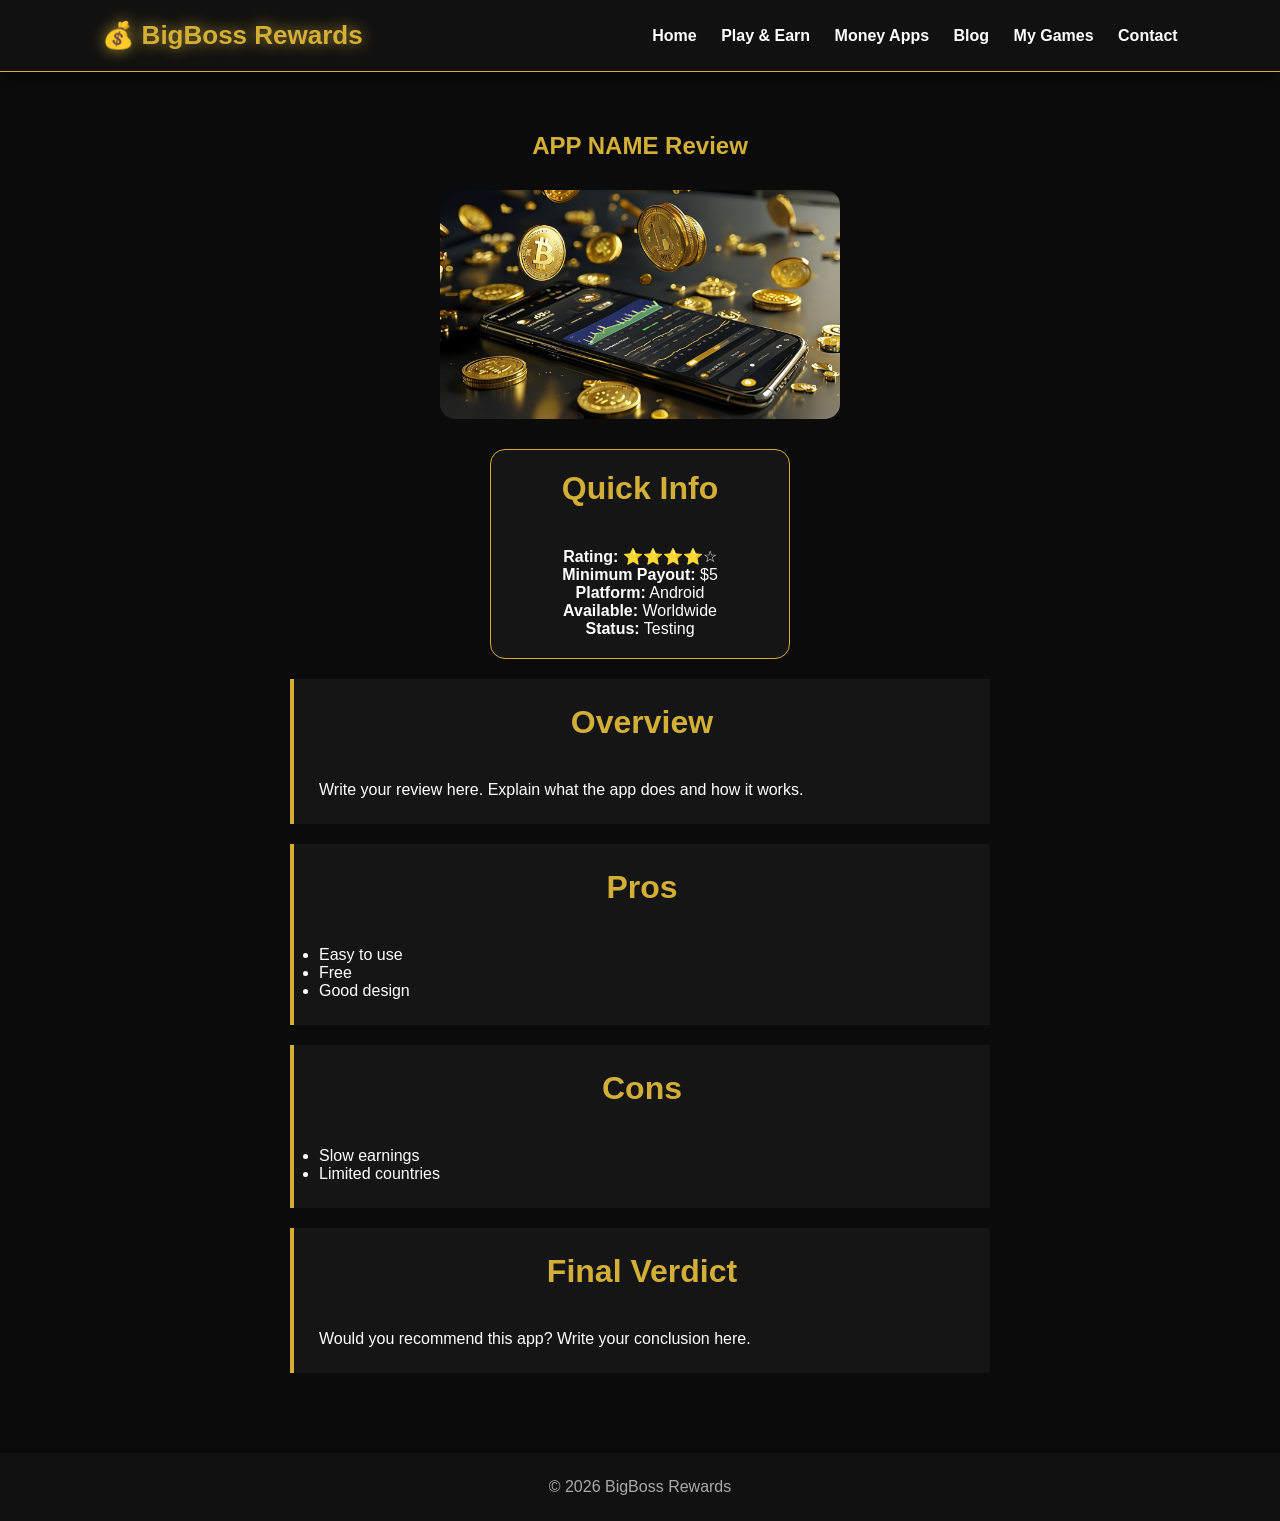
==== articles.html @ d0d33327 "Add files via upload" ====
<!DOCTYPE html>
<html lang="en">

<head>

<meta charset="UTF-8">
<meta name="viewport" content="width=device-width, initial-scale=1.0">

<title>APP NAME Review - BigBoss Rewards</title>

<link rel="stylesheet" href="../style.css">

</head>

<body>

<header>

<div class="logo">
💰 BigBoss Rewards
</div>

<nav>

<a href="../index.html">Home</a>
<a href="../play.html">Play & Earn</a>
<a href="../money.html">Money Apps</a>
<a href="../blog.html">Blog</a>
<a href="https://markomilicevic966-ops.github.io/BigBoss/">My Games</a>
<a href="../contact.html">Contact</a>

</nav>

</header>


<section>

<h1 style="color:#d4af37;text-align:center;">
APP NAME Review
</h1>

<img src="../app1.png"
style="display:block;margin:30px auto;max-width:400px;width:100%;border-radius:15px;">


<div class="card" style="max-width:800px;margin:auto;">

<h2>Quick Info</h2>

<p><strong>Rating:</strong> ⭐⭐⭐⭐☆</p>

<p><strong>Minimum Payout:</strong> $5</p>

<p><strong>Platform:</strong> Android</p>

<p><strong>Available:</strong> Worldwide</p>

<p><strong>Status:</strong> Testing</p>

</div>


<div class="blog-box">

<h2>Overview</h2>

<p>

Write your review here.

Explain what the app does and how it works.

</p>

</div>


<div class="blog-box">

<h2>Pros</h2>

<ul>

<li>Easy to use</li>

<li>Free</li>

<li>Good design</li>

</ul>

</div>


<div class="blog-box">

<h2>Cons</h2>

<ul>

<li>Slow earnings</li>

<li>Limited countries</li>

</ul>

</div>


<div class="blog-box">

<h2>Final Verdict</h2>

<p>

Would you recommend this app?

Write your conclusion here.

</p>

</div>

</section>


<footer>

<p>
© 2026 BigBoss Rewards
</p>

</footer>

</body>

</html>
---- style.css ----
nav a{

    transition:.3s;

}

html{
    scroll-behavior:smooth;
}

*{
    margin:0;
    padding:0;
    box-sizing:border-box;
}

body{
    font-family:'Poppins',sans-serif;
    background:#0b0b0b;
    color:white;
}


header{

    display:flex;
    justify-content:space-between;
    align-items:center;
    padding:20px 8%;
    background:#111;
    border-bottom:1px solid #d4af37;

    position:sticky;
    top:0;
    z-index:1000;

    box-shadow:0 4px 15px rgba(0,0,0,.4);

}


.logo{
    font-size:26px;
    font-weight:800;
    color:#d4af37;
    text-shadow:0 0 15px rgba(212,175,55,.8);
}


nav a{
    color:white;
    text-decoration:none;
    margin-left:20px;
    font-weight:600;
}

nav a:hover{

    color:#d4af37;

    text-shadow:0 0 10px #d4af37;

}

.hero{

    height:500px;
    background:url("background.png");
    background-size:cover;
    background-position:center;
    position:relative;
    display:flex;
    align-items:center;
    justify-content:center;

}


.overlay{

    position:absolute;
    width:100%;
    height:100%;
    background:rgba(0,0,0,0.65);

}


.hero-content{

    position:relative;
    text-align:center;
    max-width:700px;

}


.hero h1{
    text-shadow:0 0 20px rgba(212,175,55,.6);
    font-size:48px;
    color:#d4af37;

}


.hero p{

    margin:20px 0;
    font-size:18px;

}


.btn,
.btn2{

    display:inline-block;
    padding:12px 30px;
    margin:10px;
    border-radius:30px;
    text-decoration:none;
    font-weight:700;

}


.btn{

    background:#d4af37;
    color:black;

}


.btn2{

    border:2px solid #d4af37;
    color:#d4af37;

}


.btn,
.btn2,
.card-btn{

    transition:.3s;

}

.btn:hover,
.btn2:hover,
.card-btn:hover{

    transform:scale(1.08);

    box-shadow:0 0 20px rgba(212,175,55,.7);

}


section{

    padding:60px 8%;

}


h2{

    text-align:center;
    color:#d4af37;
    font-size:32px;
    margin-bottom:40px;

}

.cards,
.game-cards{

    display:flex;
    justify-content:center;
    gap:30px;
    flex-wrap:wrap;

}


.card,
.game-card{

    background:#151515;
    width:300px;
    padding:20px;
    border-radius:15px;
    text-align:center;
    border:1px solid #d4af37;
    transition:.3s;

}

.card:hover,
.game-card:hover{

    transform:translateY(-10px) scale(1.03);

    box-shadow:0 0 25px rgba(212,175,55,.6);

}


.card img,
.game-card img{

    width:100%;
    height:160px;
    object-fit:cover;
    border-radius:10px;

}


.card h3,
.game-card h3{

    color:#d4af37;
    margin:15px 0;

}


.card-btn{

    display:inline-block;
    margin-top:15px;
    padding:10px 25px;
    background:#d4af37;
    color:black;
    text-decoration:none;
    border-radius:20px;
    font-weight:bold;

}


/* ABOUT */

.about{

    text-align:center;
    max-width:900px;
    margin:auto;

}


.about p{

    font-size:18px;
    line-height:1.7;

}


/* BLOG */

.blog-box{

    background:#151515;
    border-left:4px solid #d4af37;
    padding:25px;
    margin:20px auto;
    max-width:700px;

}


.blog-box h3{

    color:#d4af37;

}


.blog-box a{

    color:#d4af37;

}


/* CONTACT */

.contact{

    text-align:center;

}


/* FOOTER */

footer{

    text-align:center;
    padding:25px;
    background:#111;
    color:#aaa;

}


/* MOBILE */

@media(max-width:768px){


header{

    flex-direction:column;

}


nav{

    margin-top:15px;

}


nav a{

    display:inline-block;
    margin:8px;

}


.hero h1{

    font-size:34px;

}


}
.contact .btn{

    display:inline-block;
    background:#d4af37;
    color:#000;
    padding:12px 30px;
    border-radius:30px;
    text-decoration:none;
    font-weight:700;
    font-size:16px;

}
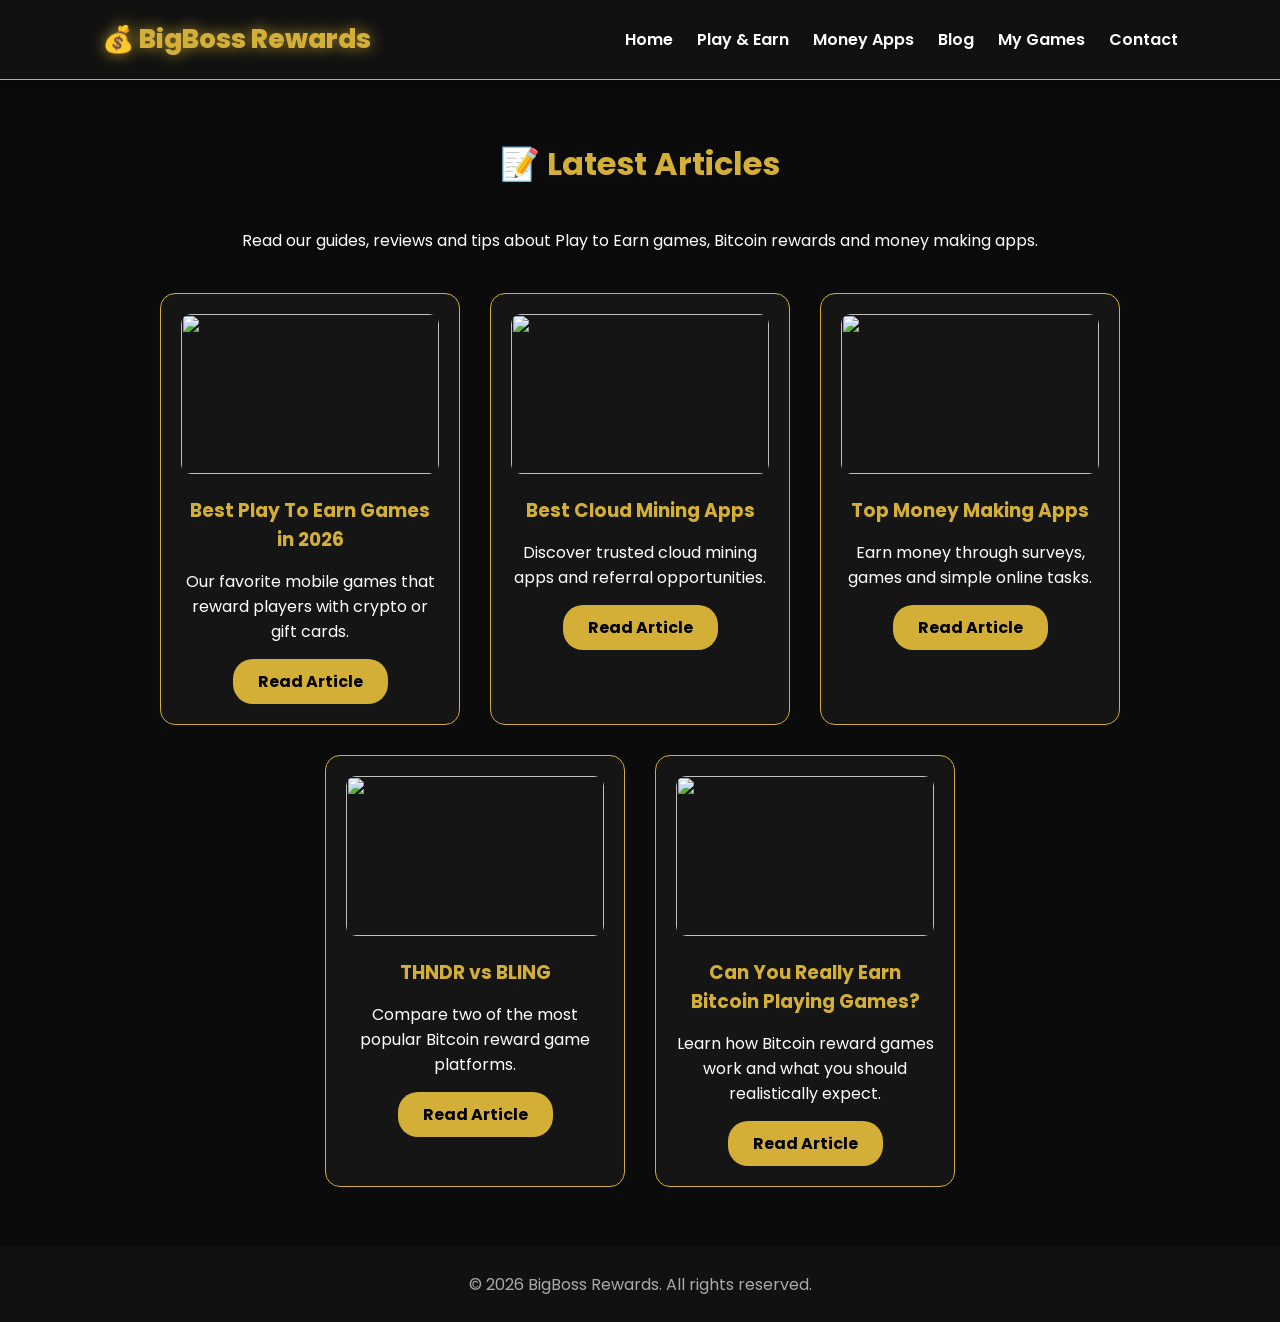
==== commit a91e5092: "Add files via upload" ====
--- a/articles.html
+++ b/articles.html
@@ -6,9 +6,19 @@
 <meta charset="UTF-8">
 <meta name="viewport" content="width=device-width, initial-scale=1.0">
 
-<title>APP NAME Review - BigBoss Rewards</title>
+<title>Articles - BigBoss Rewards</title>
 
-<link rel="stylesheet" href="../style.css">
+<meta name="description" content="Read guides about Play To Earn games, Bitcoin rewards, cloud mining and money making apps.">
+<meta name="keywords" content="crypto guides, play to earn guide, bitcoin games reviews">
+
+ <link rel="icon" type="image/png" href="favicon.png">
+
+<link rel="stylesheet" href="style.css">
+
+<link rel="preconnect" href="https://fonts.googleapis.com">
+<link rel="preconnect" href="https://fonts.gstatic.com" crossorigin>
+
+<link href="https://fonts.googleapis.com/css2?family=Poppins:wght@300;400;600;700;800&display=swap" rel="stylesheet">
 
 </head>
 
@@ -22,117 +32,141 @@
 
 <nav>
 
-<a href="../index.html">Home</a>
-<a href="../play.html">Play & Earn</a>
-<a href="../money.html">Money Apps</a>
-<a href="../blog.html">Blog</a>
+<a href="index.html">Home</a>
+<a href="play.html">Play & Earn</a>
+<a href="money.html">Money Apps</a>
+<a href="articles.html">Blog</a>
 <a href="https://markomilicevic966-ops.github.io/BigBoss/">My Games</a>
-<a href="../contact.html">Contact</a>
+<a href="contact.html">Contact</a>
 
 </nav>
 
 </header>
 
-
 <section>
 
-<h1 style="color:#d4af37;text-align:center;">
-APP NAME Review
-</h1>
+<h2>
+📝 Latest Articles
+</h2>
 
-<img src="../app1.png"
-style="display:block;margin:30px auto;max-width:400px;width:100%;border-radius:15px;">
+<p style="text-align:center;max-width:850px;margin:0 auto 40px;">
 
+Read our guides, reviews and tips about Play to Earn games, Bitcoin rewards and money making apps.
 
-<div class="card" style="max-width:800px;margin:auto;">
+</p>
 
-<h2>Quick Info</h2>
+<div class="cards">
 
-<p><strong>Rating:</strong> ⭐⭐⭐⭐☆</p>
+<div class="card">
 
-<p><strong>Minimum Payout:</strong> $5</p>
+<img src="article1.jpg">
 
-<p><strong>Platform:</strong> Android</p>
+<h3>
+Best Play To Earn Games in 2026
+</h3>
 
-<p><strong>Available:</strong> Worldwide</p>
+<p>
+Our favorite mobile games that reward players with crypto or gift cards.
+</p>
 
-<p><strong>Status:</strong> Testing</p>
+<a href="articles1.html" class="card-btn">
+Read Article
+</a>
+
+</div>
+
+<div class="card">
+
+<img src="article2.jpg">
+
+<h3>
+Best Cloud Mining Apps
+</h3>
+
+<p>
+Discover trusted cloud mining apps and referral opportunities.
+</p>
+
+<a href="articles2.html" class="card-btn">
+Read Article
+</a>
+
+</div>
+
+<div class="card">
+
+<img src="article3.jpg">
+
+<h3>
+Top Money Making Apps
+</h3>
+
+<p>
+Earn money through surveys, games and simple online tasks.
+</p>
+
+<a href="articles3.html" class="card-btn">
+Read Article
+</a>
+
+</div>
+
+<div class="card">
+
+<img src="article4.jpg">
+
+<h3>
+THNDR vs BLING
+</h3>
+
+<p>
+Compare two of the most popular Bitcoin reward game platforms.
+</p>
+
+<a href="articles4.html" class="card-btn">
+Read Article
+</a>
 
 </div>
 
 
-<div class="blog-box">
 
-<h2>Overview</h2>
+<div class="card">
+
+<img src="article5.jpg">
+
+<h3>
+Can You Really Earn Bitcoin Playing Games?
+</h3>
 
 <p>
+Learn how Bitcoin reward games work and what you should realistically expect.
+</p>
 
-Write your review here.
-
-Explain what the app does and how it works.
-
-</p>
+<a href="articles5.html" class="card-btn">
+Read Article
+</a>
 
 </div>
 
 
-<div class="blog-box">
-
-<h2>Pros</h2>
-
-<ul>
-
-<li>Easy to use</li>
-
-<li>Free</li>
-
-<li>Good design</li>
-
-</ul>
-
-</div>
-
-
-<div class="blog-box">
-
-<h2>Cons</h2>
-
-<ul>
-
-<li>Slow earnings</li>
-
-<li>Limited countries</li>
-
-</ul>
-
-</div>
-
-
-<div class="blog-box">
-
-<h2>Final Verdict</h2>
-
-<p>
-
-Would you recommend this app?
-
-Write your conclusion here.
-
-</p>
 
 </div>
 
 </section>
 
 
+
 <footer>
 
 <p>
-© 2026 BigBoss Rewards
+© 2026 BigBoss Rewards. All rights reserved.
 </p>
 
 </footer>
 
+
+
 </body>
 
 </html>
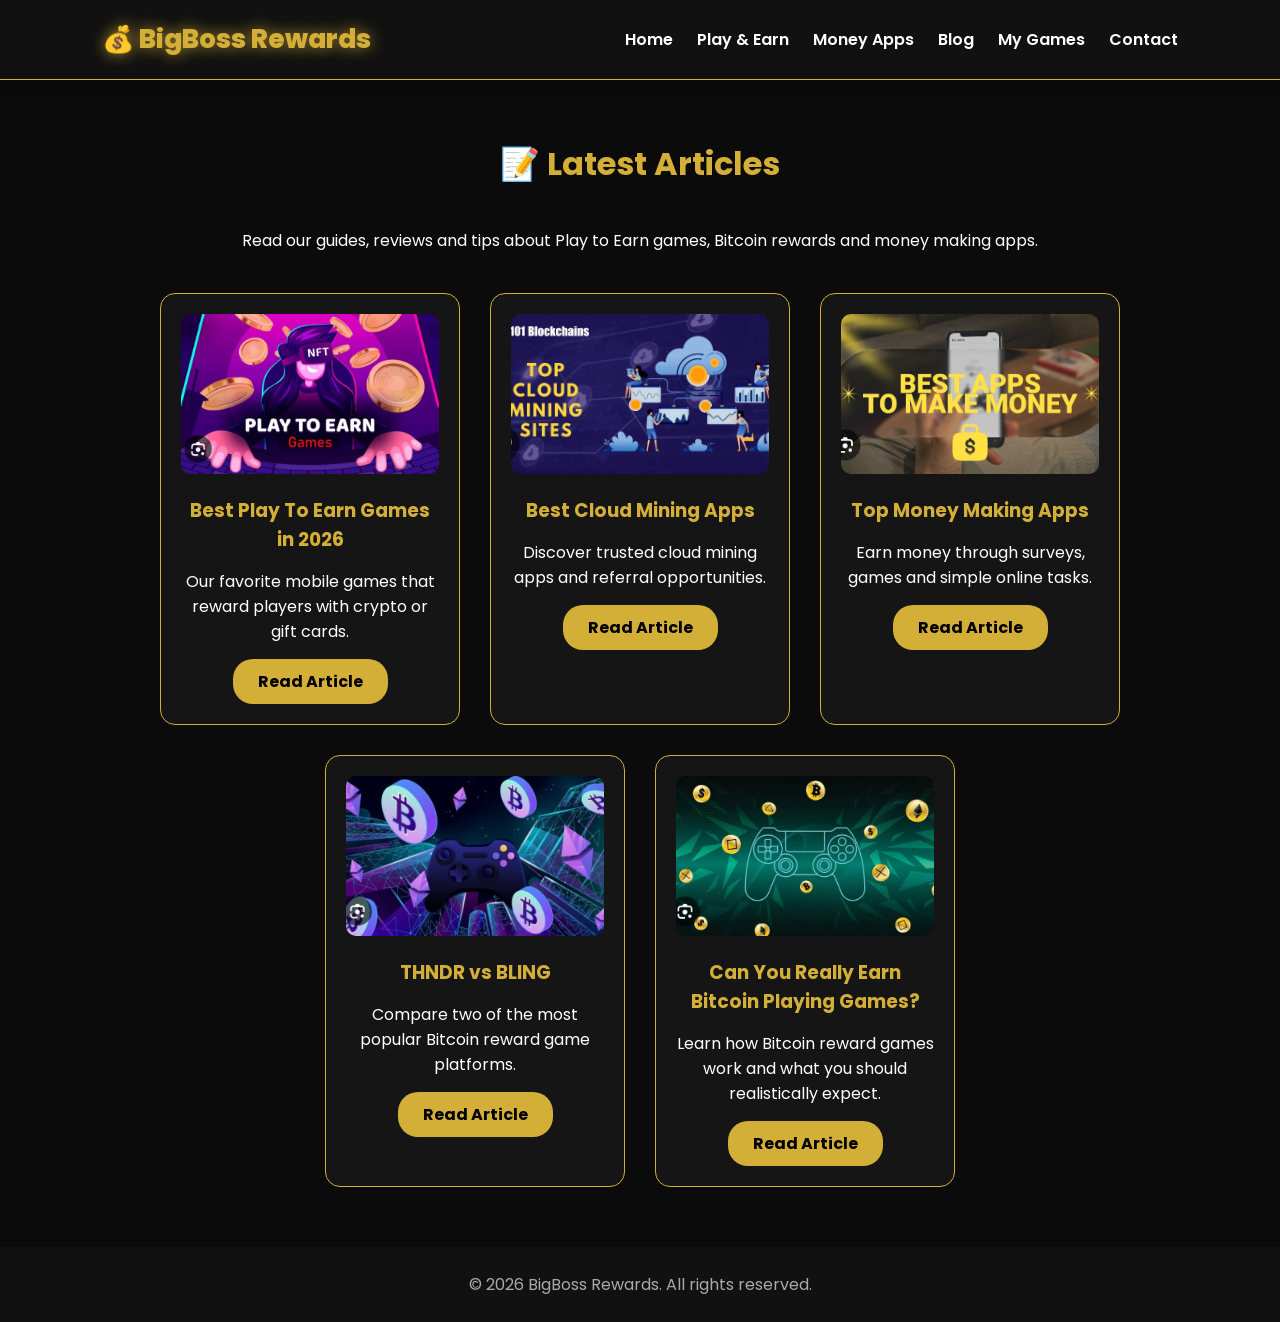
==== commit 84b3bab4: "Add files via upload" ====
--- a/articles.html
+++ b/articles.html
@@ -59,7 +59,7 @@
 
 <div class="card">
 
-<img src="article1.jpg">
+<img src="1.jpg">
 
 <h3>
 Best Play To Earn Games in 2026
@@ -77,7 +77,7 @@
 
 <div class="card">
 
-<img src="article2.jpg">
+<img src="2.jpg">
 
 <h3>
 Best Cloud Mining Apps
@@ -95,7 +95,7 @@
 
 <div class="card">
 
-<img src="article3.jpg">
+<img src="3.jpg">
 
 <h3>
 Top Money Making Apps
@@ -113,7 +113,7 @@
 
 <div class="card">
 
-<img src="article4.jpg">
+<img src="4.jpg">
 
 <h3>
 THNDR vs BLING
@@ -133,7 +133,7 @@
 
 <div class="card">
 
-<img src="article5.jpg">
+<img src="5.jpg">
 
 <h3>
 Can You Really Earn Bitcoin Playing Games?
